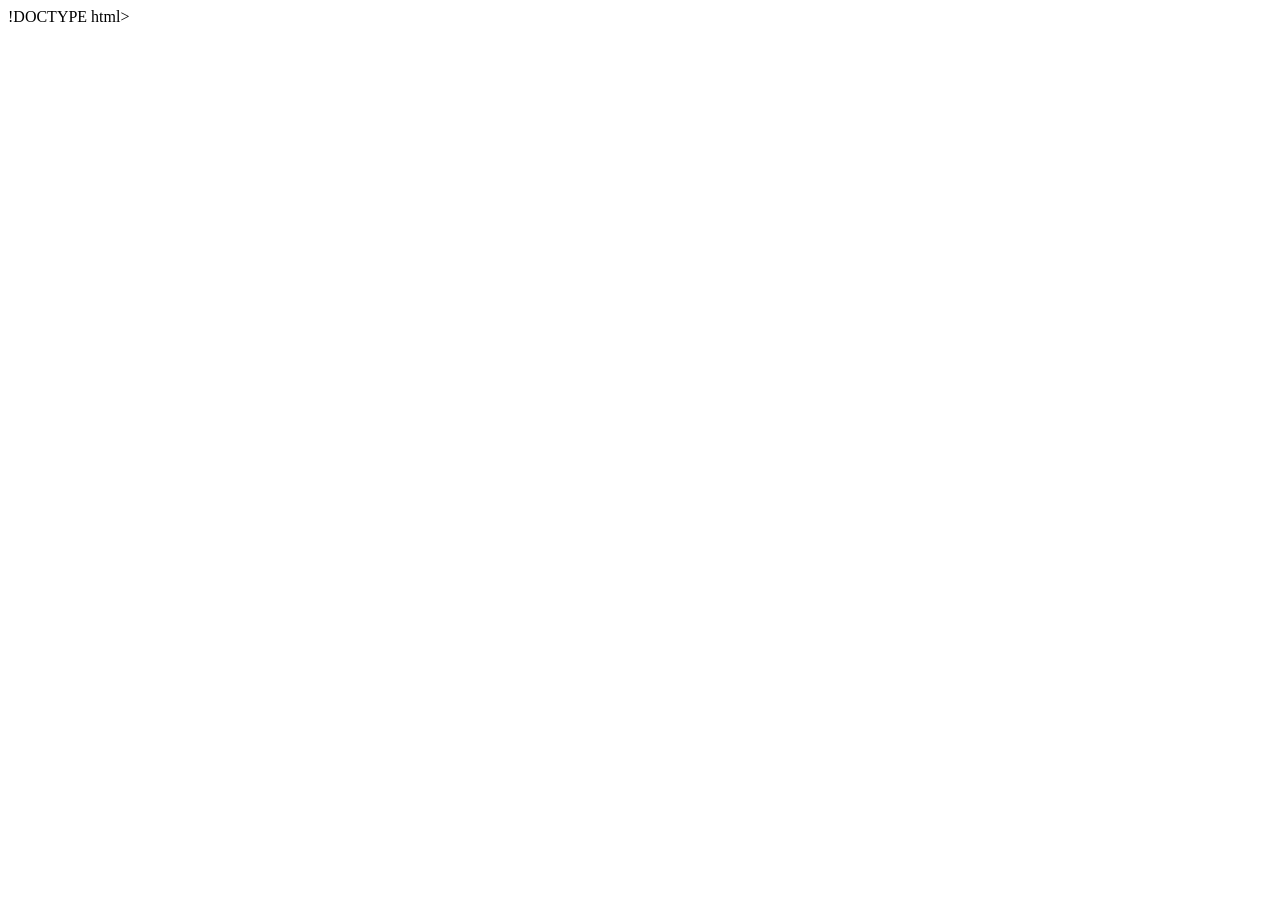
==== Espacio 1.html @ 91661273 "hp1" ====
!DOCTYPE html>
<html lang="en">
<head>
    <meta charset="UTF-8">
    <meta name="viewport" content="width=device-width, initial-scale=1.0">
    <title>El milagroso recorrido virtual</title>
    <link rel="stylesheet" href="estilo1.css"
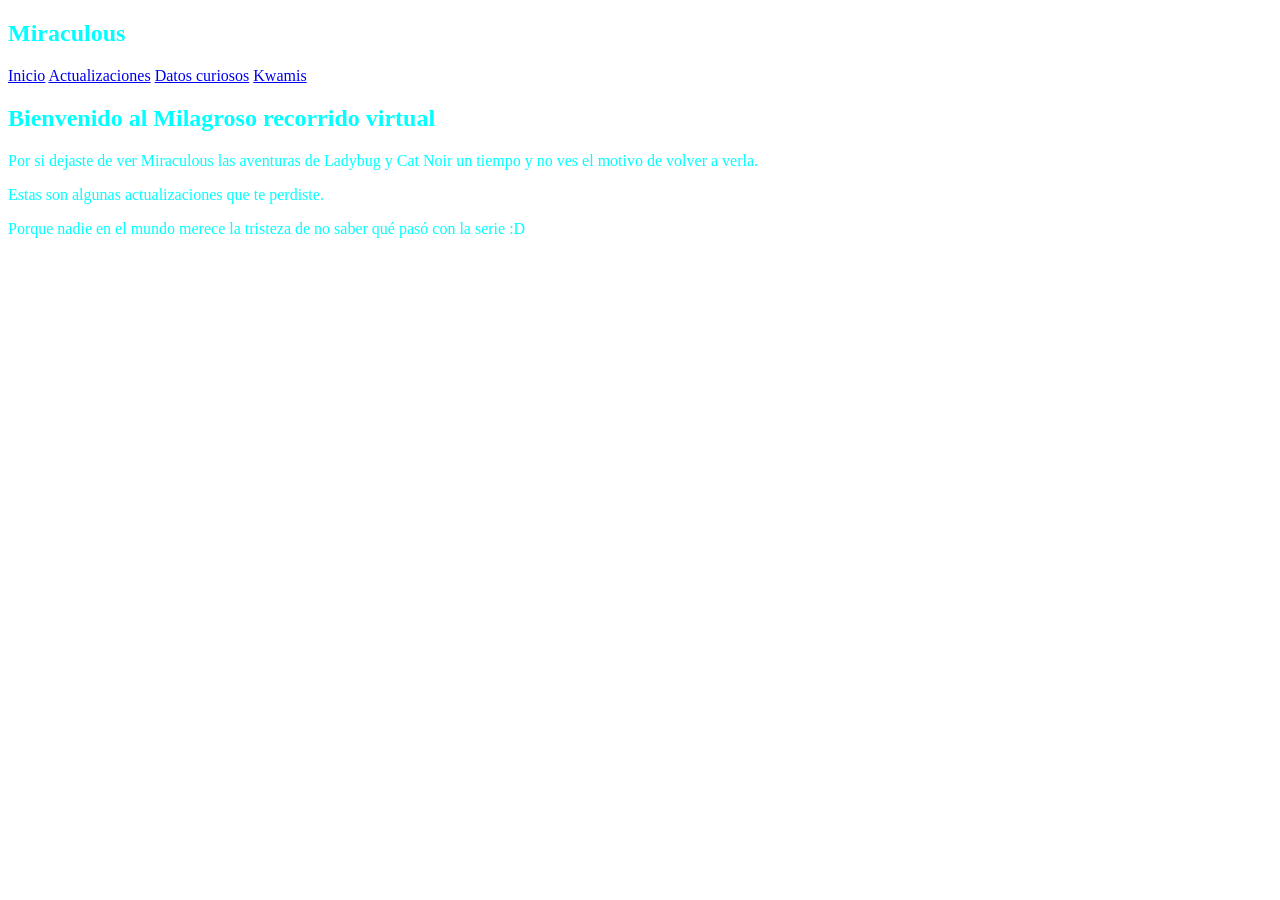
==== commit 962c3acd: "ii,.i.oi." ====
--- a/Espacio 1.html
+++ b/Espacio 1.html
@@ -1,7 +1,37 @@
-!DOCTYPE html>
-<html lang="en">
+
+<!DOCTYPE html>
+<html lang="es">
 <head>
     <meta charset="UTF-8">
     <meta name="viewport" content="width=device-width, initial-scale=1.0">
-    <title>El milagroso recorrido virtual</title>
-    <link rel="stylesheet" href="estilo1.css"+    <title>Actualizaciones</title>
+    <link rel="stylesheet" href="estilo1.css">
+</head>
+
+<body>
+    <header>
+        <nav>
+            <h1>Miraculous</h1>
+            <div>
+                <a href="index.html">Inicio</a>
+                <a href="Espacio 1.html">Actualizaciones</a>
+                <a href="Espacio 2.html">Datos curiosos</a>
+                <a href="Espacio 3.html">Kwamis</a>
+            </div>
+        </nav>
+    </header>
+
+    <h2>Bienvenido al Milagroso recorrido virtual</h2>
+
+    <div>
+        <p>Por si dejaste de ver Miraculous las aventuras de Ladybug y Cat Noir un tiempo y no ves el motivo de volver a verla.</p>
+
+        <p>Estas son algunas actualizaciones que te perdiste.</p>
+
+        <div>
+        </div>
+
+        <p>Porque nadie en el mundo merece la tristeza de no saber qué pasó con la serie :D</p>
+    </div>
+</body>
+</html>
--- a/estilo1.css
+++ b/estilo1.css
@@ -0,0 +1,3 @@
+body {
+    color:aqua
+}
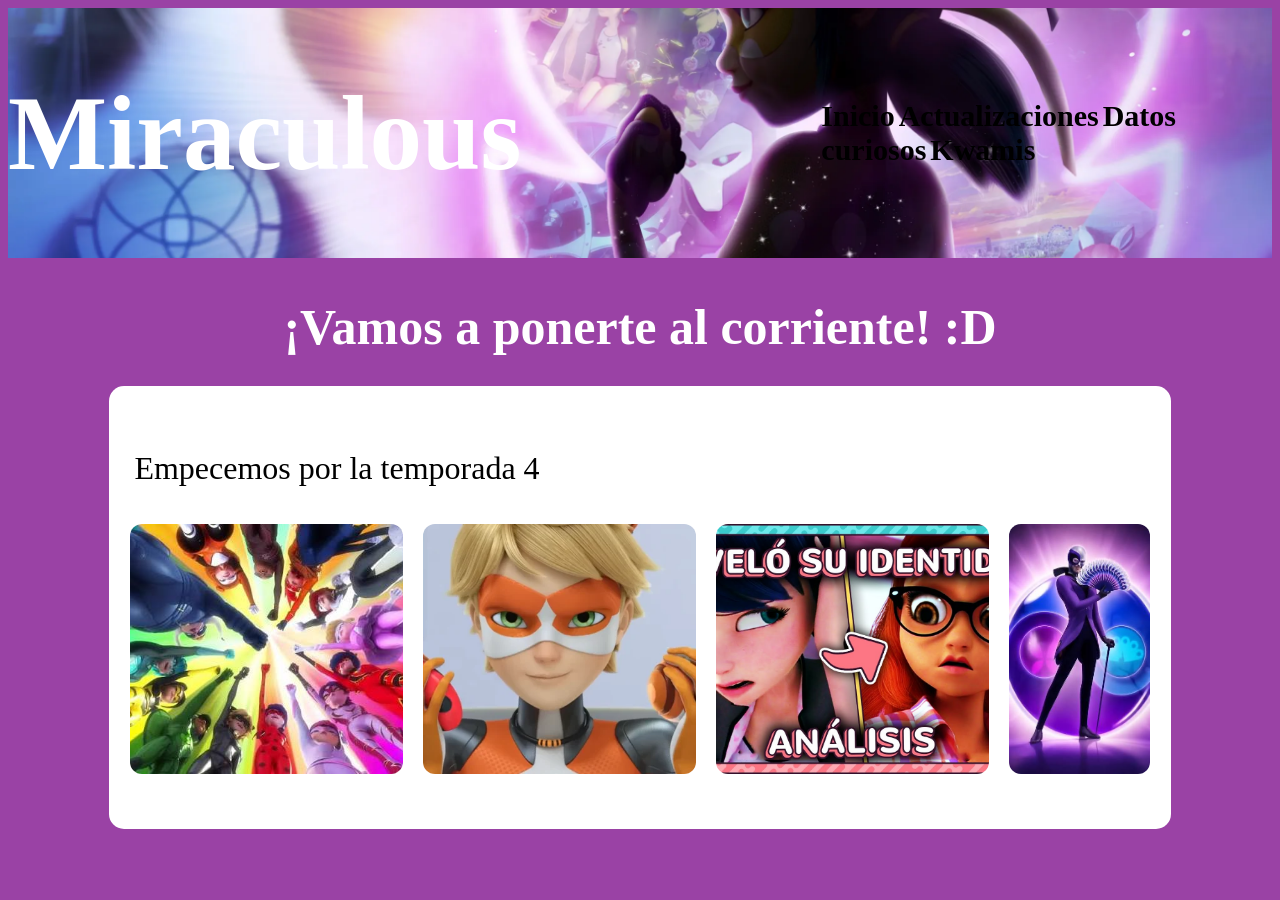
==== commit 5f21cd0d: "AVANZAMOS CARAJOOO" ====
--- a/Espacio 1.html
+++ b/Espacio 1.html
@@ -1,37 +1,41 @@
-
 <!DOCTYPE html>
-<html lang="es">
+<html lang="en">
 <head>
     <meta charset="UTF-8">
     <meta name="viewport" content="width=device-width, initial-scale=1.0">
-    <title>Actualizaciones</title>
-    <link rel="stylesheet" href="estilo1.css">
+    <title>Document</title>
+    <link rel="stylesheet" href="actualizacion.css">
 </head>
+<header>
+    <nav>
+        <h1>Miraculous</h1>
+        <div>
+            <a href="index.html">Inicio</a>
+            <a href="Espacio 1.html">Actualizaciones</a>
+            <a href="Espacio 2.html">Datos curiosos</a>
+            <a href="Espacio 3.html">Kwamis</a>
+        </div>
+    </nav>
 
+</header>
 <body>
-    <header>
-        <nav>
-            <h1>Miraculous</h1>
-            <div>
-                <a href="index.html">Inicio</a>
-                <a href="Espacio 1.html">Actualizaciones</a>
-                <a href="Espacio 2.html">Datos curiosos</a>
-                <a href="Espacio 3.html">Kwamis</a>
-            </div>
-        </nav>
-    </header>
+    <h2 class="titulo-principal">¡Vamos a ponerte al corriente! :D</h2>
+    <div>
+        
+<div class="contenido-actualizaciones">
+    <p>Empecemos por la temporada 4</p>
+    
+<div class="fila-imagenes">
+    <img src="images (2).jfif"alt="Imagen de Miraculous">
+    <img src="lets-talk-about-félix-v0-u90cqjz606of1.webp" alt="Imagen de Miraculous">
+    <img src="maxresdefault.jpg" alt="Imagen de Miraculous">
+    <img src="images (3).jfif" alt="Imagen de Miraculous">
 
-    <h2>Bienvenido al Milagroso recorrido virtual</h2>
+</div>
 
-    <div>
-        <p>Por si dejaste de ver Miraculous las aventuras de Ladybug y Cat Noir un tiempo y no ves el motivo de volver a verla.</p>
-
-        <p>Estas son algunas actualizaciones que te perdiste.</p>
-
-        <div>
-        </div>
-
-        <p>Porque nadie en el mundo merece la tristeza de no saber qué pasó con la serie :D</p>
-    </div>
 </body>
 </html>
+<body>
+    
+</body>
+</html>
--- a/actualizacion.css
+++ b/actualizacion.css
@@ -0,0 +1,85 @@
+{
+    padding:0;
+    margin: 0;
+    box-sizing:border-box;
+    font-family: "Praise", cursive;
+  font-weight: 600;
+  font-style: normal;
+}
+body {
+background-color:#902f9ce7;
+}
+
+header {
+    background-image:url(compose.webp);
+    height:250px;
+    background-position: center;
+    background-size:cover;
+    display: flex;
+    justify-content:end;
+    align-items: center;
+}
+nav {
+    display: flex;
+    justify-content: center;
+    align-items: center;
+    gap: 300px;
+}
+
+h1 {
+    font-size:105px;
+    color:white 
+}
+
+a {
+    text-decoration:none;
+    color:black;
+    font-size:30px;
+    font-weight: bold;
+    border-bottom: 2px solit transparent;
+}
+a:hover {
+    border-bottom:2px solid black;
+    solid: white;
+}
+
+.titulo-principal {
+    font-family: font-family: "impact" SIZE=9
+  font-weight: 400;
+  font-style: normal;
+    text-align: center;
+    font-size: 50px;
+    color: white;
+    margin-top: 40px;
+    margin-bottom: 30px;
+}
+
+.contenido-actualizaciones {
+    background-color: white;
+    color: black;
+    width: 80%;
+    margin: 30px auto;
+    padding: 25px;
+    border-radius: 15px;
+}
+
+.contenido-actualizaciones p {
+    font-size:32px;
+    margin-bottom: 20px;
+    line-height: 1.6;
+}
+.fila-imagenes {
+    display: flex;
+    justify-content: center;
+    align-items: center;
+    gap: 20px;
+    width: 90%;
+    margin: 30px auto;
+}
+
+.fila-imagenes img {
+    width: 30%;
+    height: 250px;
+    object-fit: cover;
+    border-radius: 12px;
+}
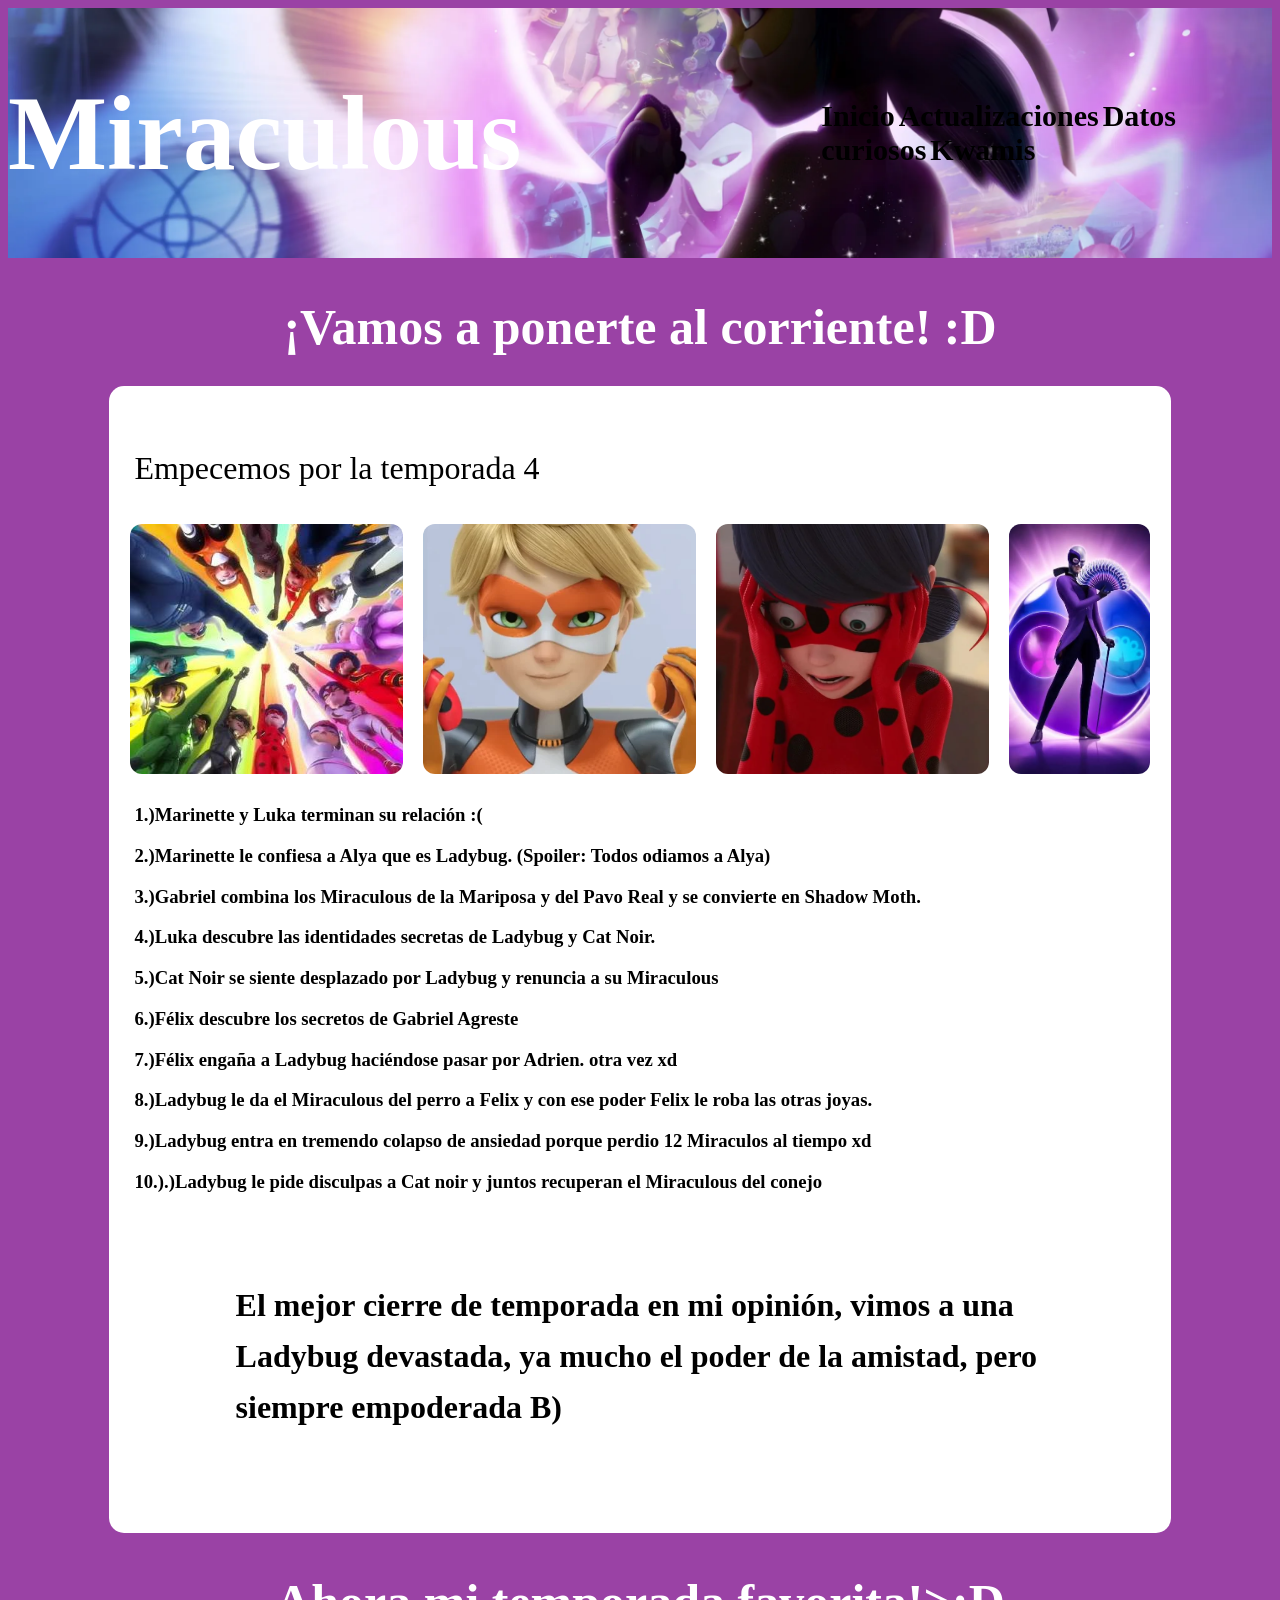
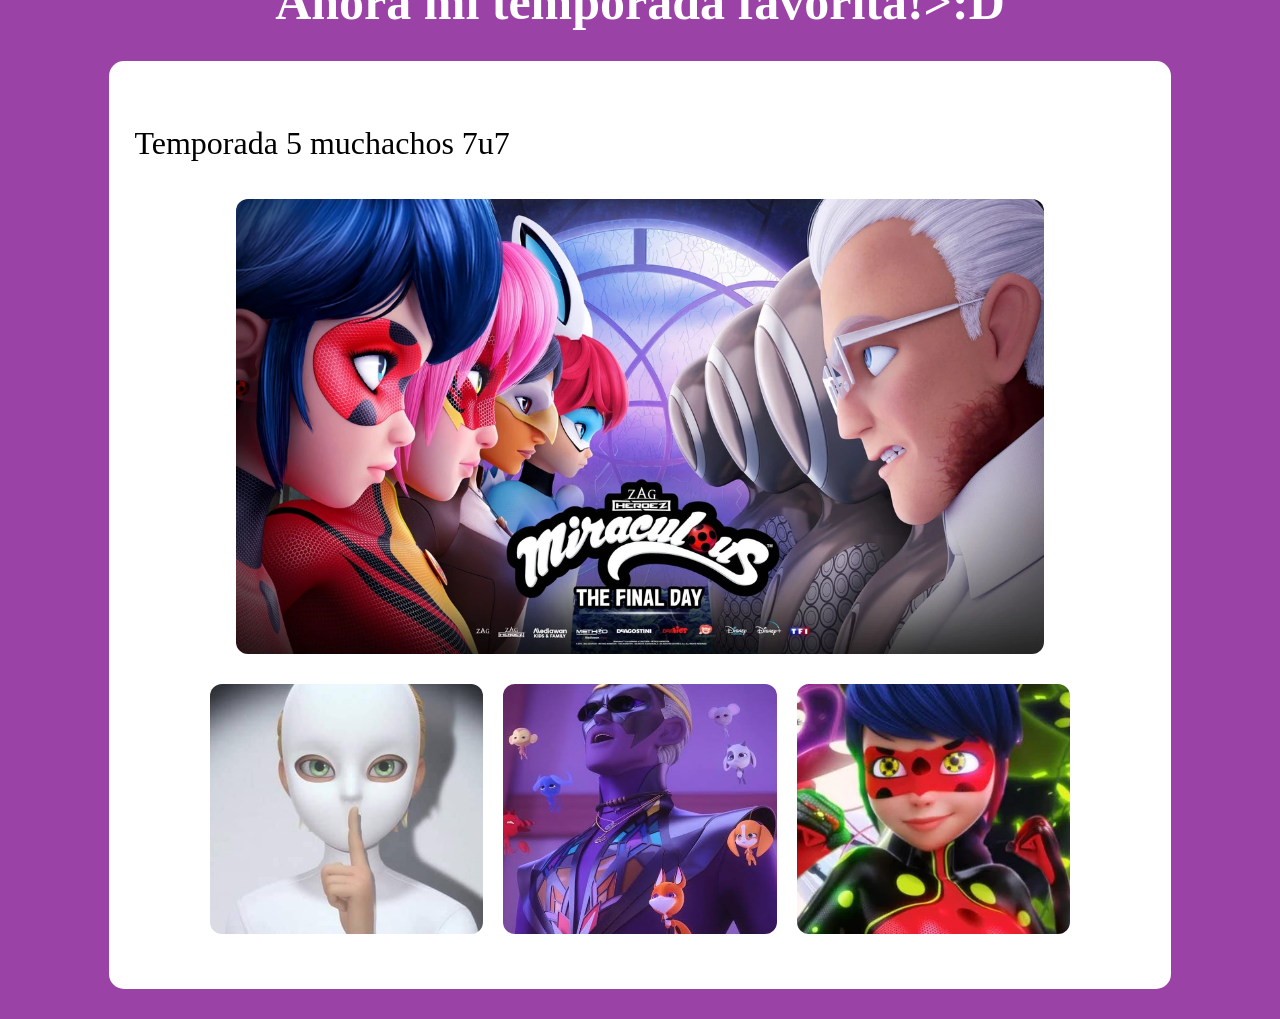
==== commit d8950923: "vamooooooooos" ====
--- a/Espacio 1.html
+++ b/Espacio 1.html
@@ -28,10 +28,52 @@
 <div class="fila-imagenes">
     <img src="images (2).jfif"alt="Imagen de Miraculous">
     <img src="lets-talk-about-félix-v0-u90cqjz606of1.webp" alt="Imagen de Miraculous">
-    <img src="maxresdefault.jpg" alt="Imagen de Miraculous">
+    <img src="omg-season-4-final-is-so-good-such-a-good-plot-twist-v0-hmz88cntu6vg1.webp" alt="Imagen de Miraculous">
     <img src="images (3).jfif" alt="Imagen de Miraculous">
+</div>
 
+ <h3 class=l">1.)Marinette y Luka terminan su relación :(
+ <h3 class=l">2.)Marinette le confiesa a Alya que es Ladybug.  (Spoiler: Todos odiamos a Alya)</h3>
+    <h3 class=l">3.)Gabriel combina los Miraculous de la Mariposa y del Pavo Real y se convierte en Shadow Moth.</h3>
+        <h3 class=l">4.)Luka descubre las identidades secretas de Ladybug y Cat Noir.</h3>
+            <h3 class=l">5.)Cat Noir se siente desplazado por Ladybug y renuncia a su Miraculous </h3>
+                <h3 class=l">6.)Félix descubre los secretos de Gabriel Agreste 
+                    <h3 class=l">7.)Félix engaña a Ladybug haciéndose pasar por Adrien. otra vez xd
+                        <h3 class=l">8.)Ladybug le da el Miraculous del perro a Felix y con ese poder Felix le roba las otras joyas.
+                            <h3 class=l">9.)Ladybug entra en tremendo colapso de ansiedad porque perdio 12 Miraculos al tiempo xd
+                                <h3 class=l">10.).)Ladybug le pide disculpas a Cat noir y juntos recuperan el Miraculous del conejo
+                                
+    <div>
 </div>
+        
+<div class="contenido-actualizaciones">
+    <p>
+        El mejor cierre de temporada en mi opinión, vimos a una Ladybug devastada, ya mucho el poder de la amistad, pero siempre empoderada B)
+    </p>
+    </div>
+    </div>
+   
+    
+
+
+     <h2 class="titulo-principal">Ahora mi temporada favorita!>:D </h2>
+    <div>
+        
+<div class="contenido-actualizaciones">
+    <p>Temporada 5 muchachos 7u7 </p>
+    
+<div class="fila-imagenes1">
+    <img src="The_Final_Day_English_poster.webp"alt="Imagen de Miraculous">
+    
+</div>
+
+<div class="fila-imagenes">
+    <img src="images (5).jfif"alt="Imagen de Miraculous">
+<img src="images (4).jfif" alt="Imagen de Miraculous">
+    <img src="how-would-you-make-bug-noir-work-in-a-season-5-finale-where-v0-7hfzsbdxkpmf1.webp" alt="Imagen de Miraculous">
+    <img sr="ima
+
+    </div>
 
 </body>
 </html>
--- a/actualizacion.css
+++ b/actualizacion.css
@@ -82,4 +82,18 @@
     height: 250px;
     object-fit: cover;
     border-radius: 12px;
+}
+.fila-imagenes1{
+    display: flex;
+    justify-content: center;
+    align-items: center;
+    gap: 20px;
+    width: 80%;
+    margin: 30px auto;
+}
+.fila-imagenes1 img {
+    width: 100%;
+    height: auto;
+    object-fit: cover;
+    border-radius: 12px;
 }
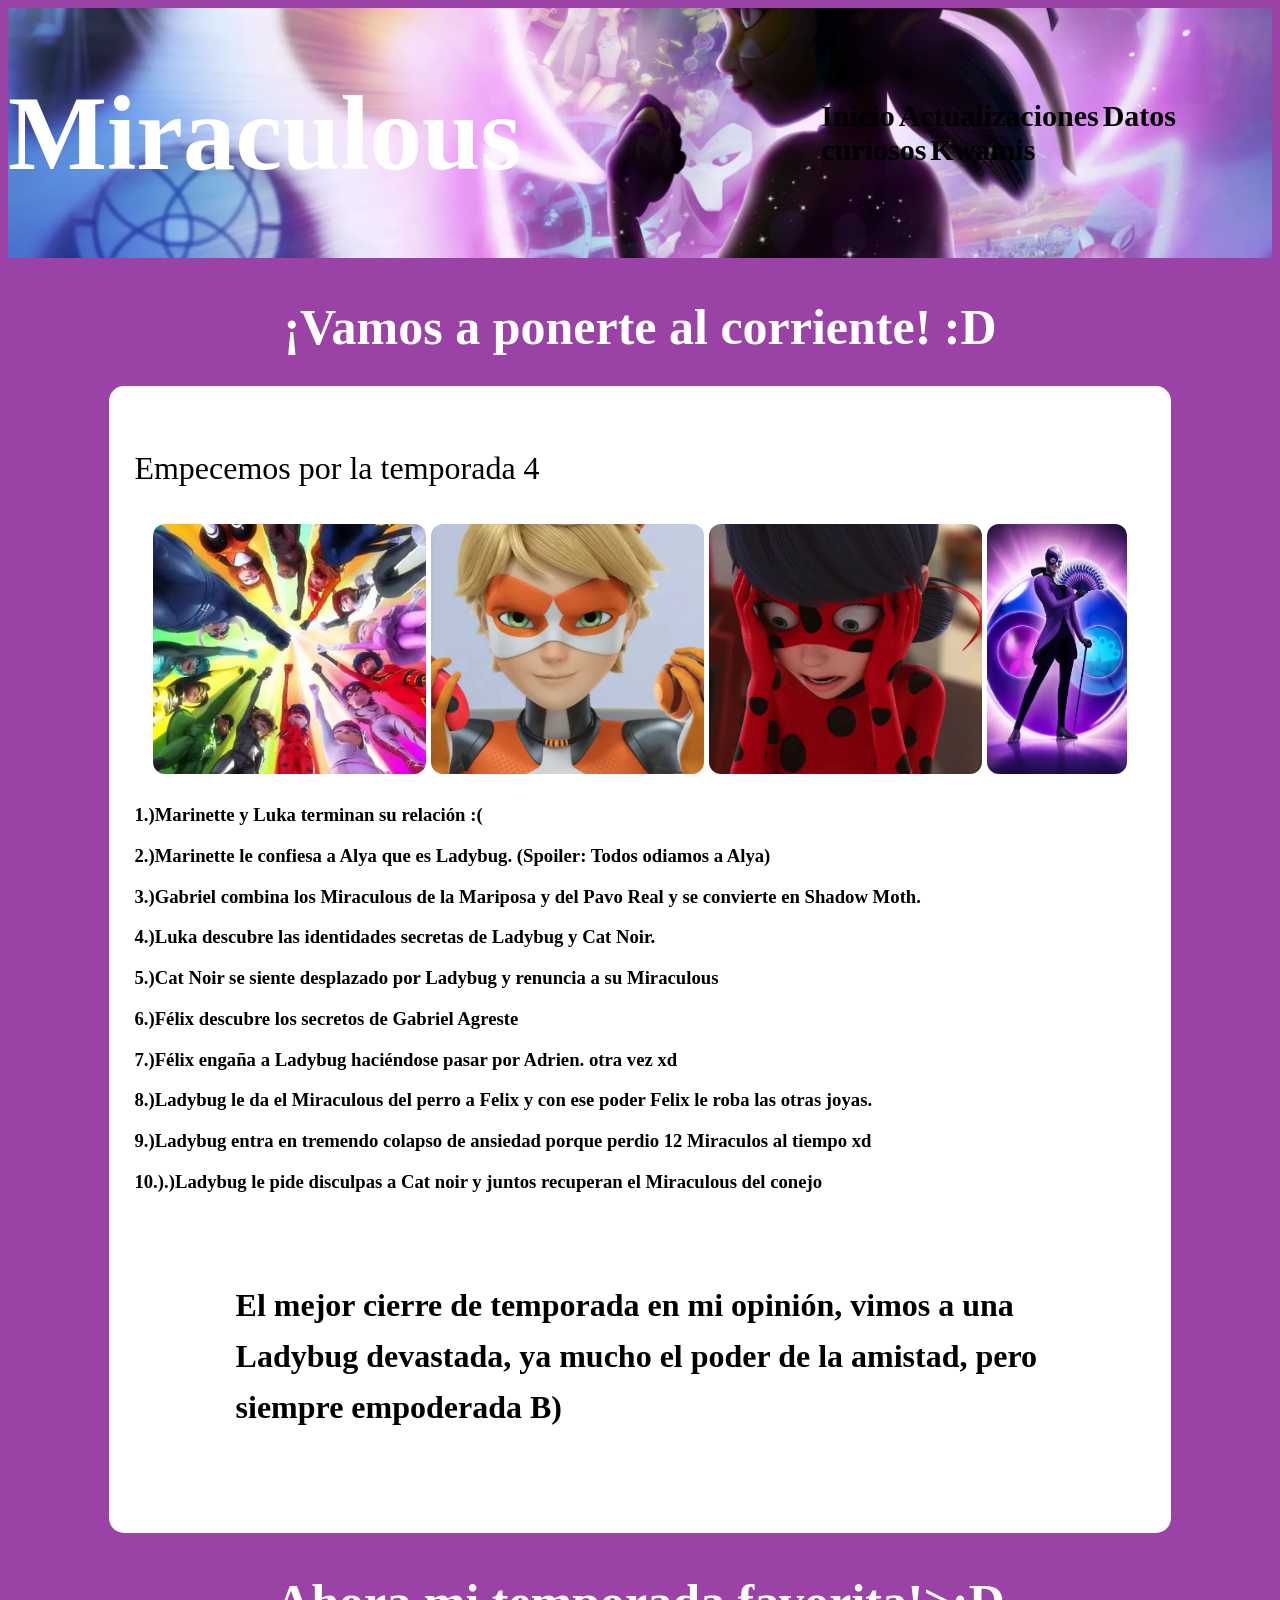
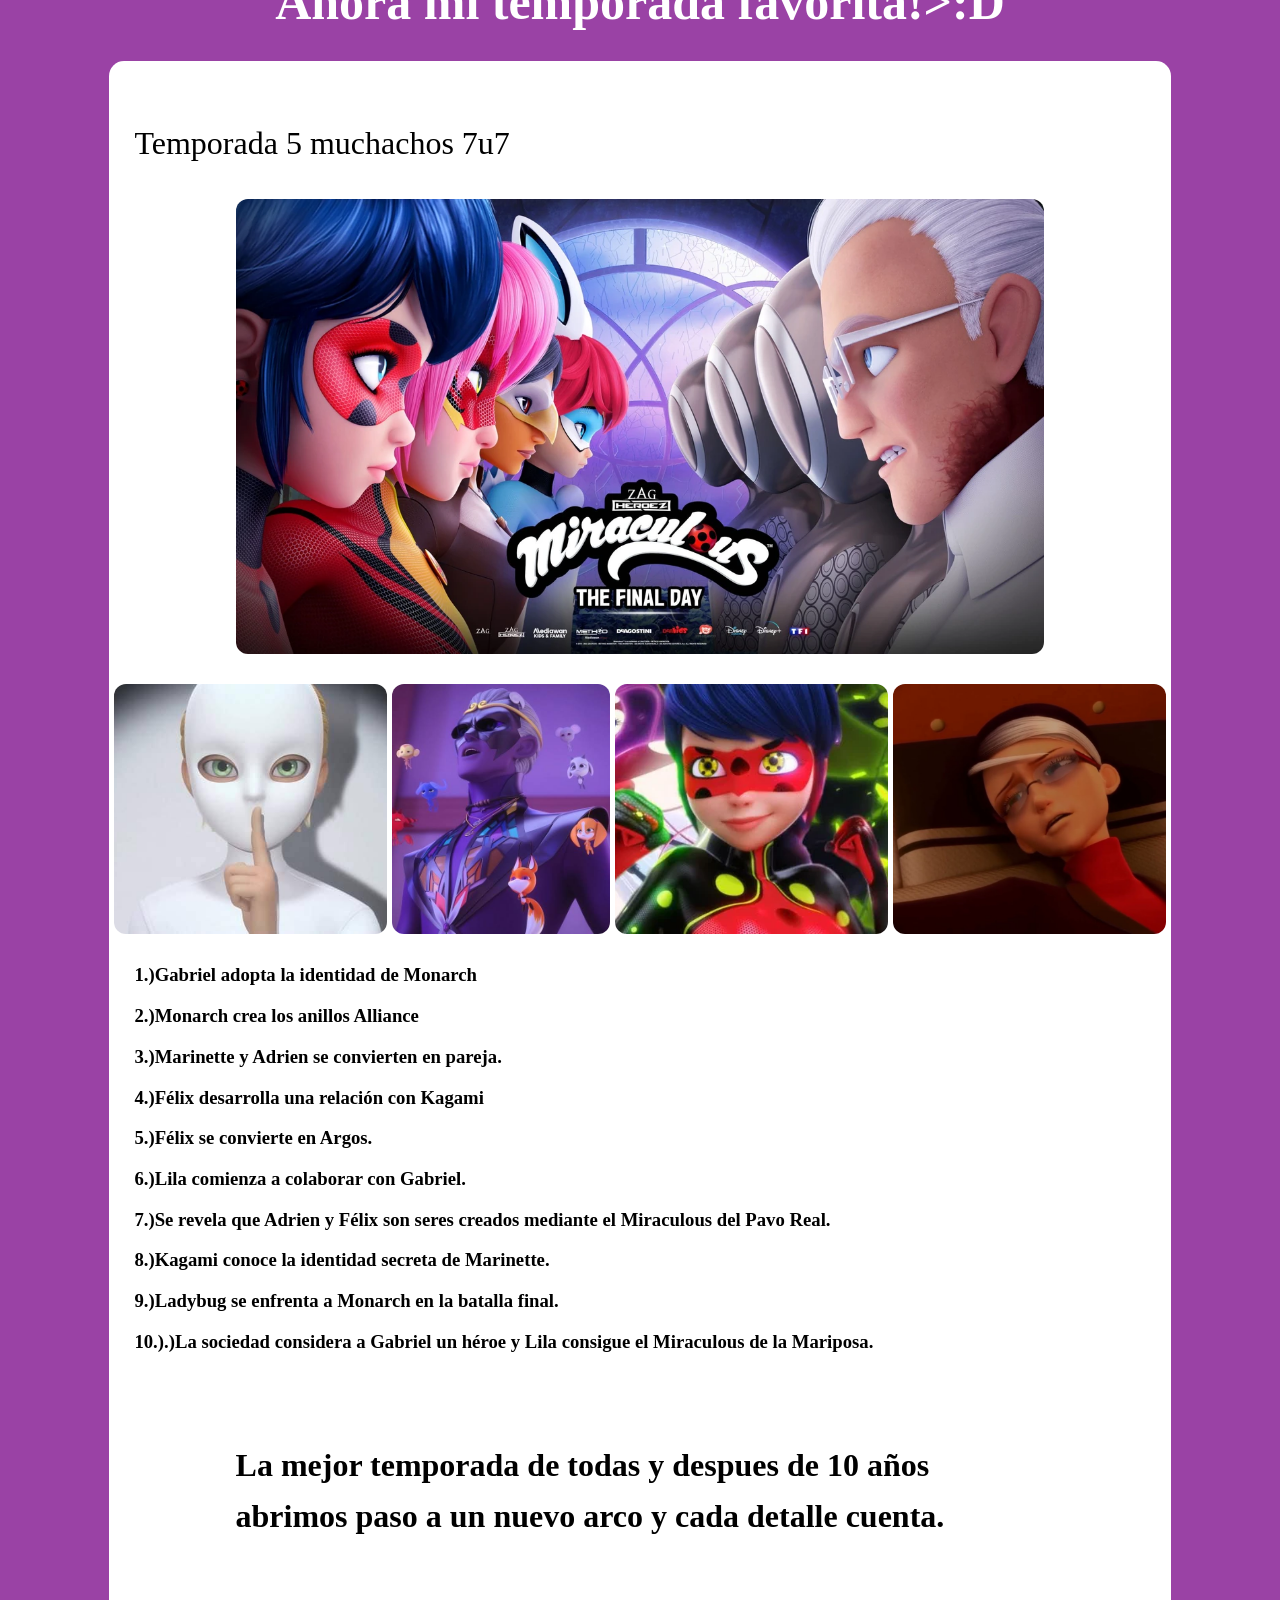
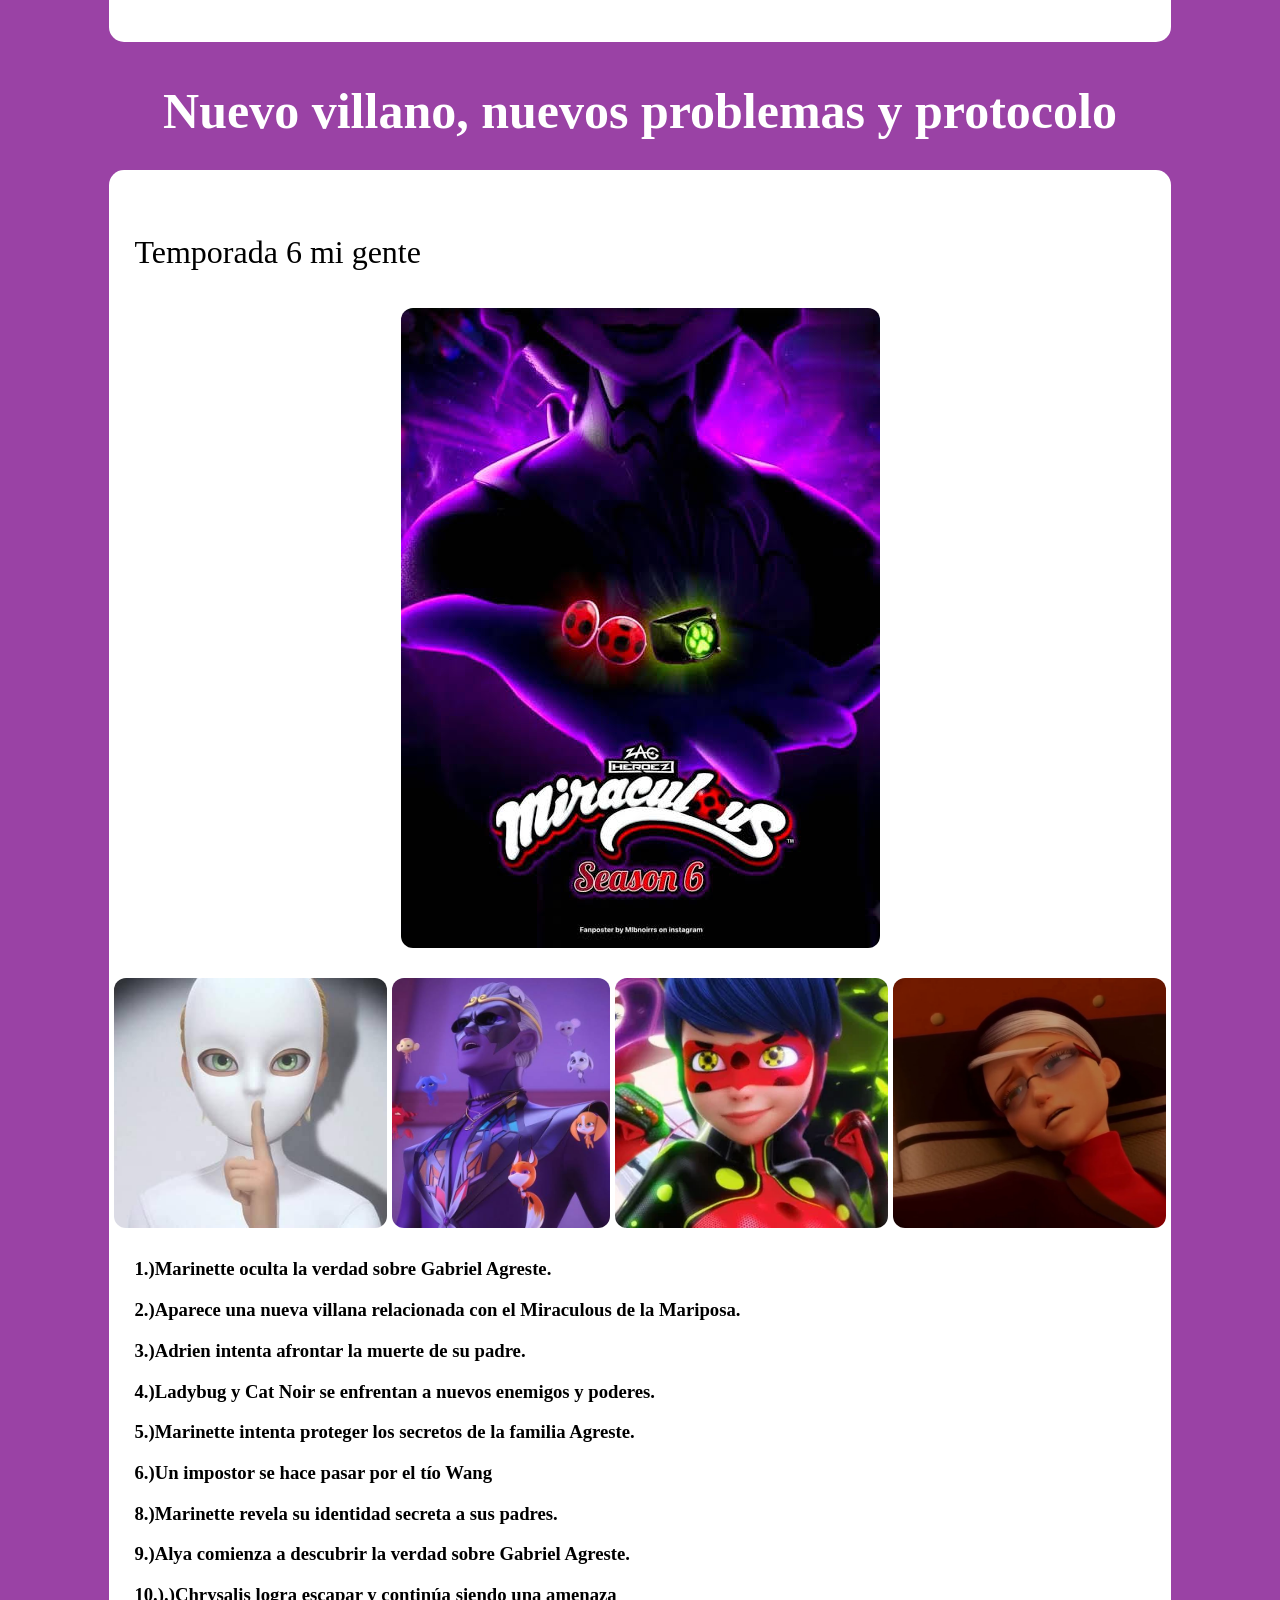
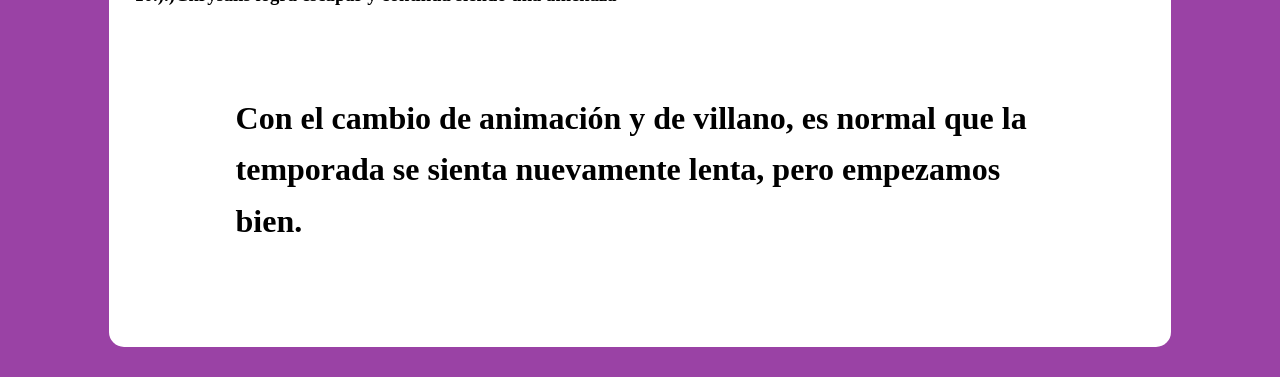
==== commit 5831cc18: "seguimos on fire" ====
--- a/Espacio 1.html
+++ b/Espacio 1.html
@@ -71,13 +71,68 @@
     <img src="images (5).jfif"alt="Imagen de Miraculous">
 <img src="images (4).jfif" alt="Imagen de Miraculous">
     <img src="how-would-you-make-bug-noir-work-in-a-season-5-finale-where-v0-7hfzsbdxkpmf1.webp" alt="Imagen de Miraculous">
-    <img sr="ima
+    <img src="maxresdefault (1).jpg"  alt="Imagen de Miraculous">
 
     </div>
 
-</body>
-</html>
-<body>
+     <h3 class=l">1.)Gabriel adopta la identidad de Monarch
+ <h3 class=l">2.)Monarch crea los anillos Alliance </h3>
+    <h3 class=l">3.)Marinette y Adrien se convierten en pareja.</h3>
+        <h3 class=l">4.)Félix desarrolla una relación con Kagami</h3>
+            <h3 class=l">5.)Félix se convierte en Argos. </h3>
+                <h3 class=l">6.)Lila comienza a colaborar con Gabriel.
+                    <h3 class=l">7.)Se revela que Adrien y Félix son seres creados mediante el Miraculous del Pavo Real.
+                        <h3 class=l">8.)Kagami conoce la identidad secreta de Marinette.
+                            <h3 class=l">9.)Ladybug se enfrenta a Monarch en la batalla final. 
+                                <h3 class=l">10.).)La sociedad considera a Gabriel un héroe y Lila consigue el Miraculous de la Mariposa.
+    <div>
+        </div>
+        
+<div class="contenido-actualizaciones">
+    <p>
+        La mejor temporada de todas y despues de 10 años abrimos paso a un nuevo arco y cada detalle cuenta.</p>
+    </div>
+</div>
+
+
+    <h2 class="titulo-principal">Nuevo villano, nuevos problemas y protocolo</h2>
+    <div>    
+        
+<div class="contenido-actualizaciones">
+    <p>Temporada 6 mi gente</p>
     
+<div class="fila-imagenes2">
+    <img src="images qaedwrf(8).jfif"alt="Imagen de Miraculous">
+    
+</div>
+
+<div class="fila-imagenes">
+    <img src="images (5).jfif"alt="Imagen de Miraculous">
+<img src="images (4).jfif" alt="Imagen de Miraculous">
+    <img src="how-would-you-make-bug-noir-work-in-a-season-5-finale-where-v0-7hfzsbdxkpmf1.webp" alt="Imagen de Miraculous">
+    <img src="maxresdefault (1).jpg"  alt="Imagen de Miraculous">
+
+    </div>
+
+ <h3 class=l">1.)Marinette oculta la verdad sobre Gabriel Agreste.
+ <h3 class=l">2.)Aparece una nueva villana relacionada con el Miraculous de la Mariposa.
+    <h3 class=l">3.)Adrien intenta afrontar la muerte de su padre.
+        <h3 class=l">4.)Ladybug y Cat Noir se enfrentan a nuevos enemigos y poderes.
+            <h3 class=l">5.)Marinette intenta proteger los secretos de la familia Agreste.
+                <h3 class=l">6.)Un impostor se hace pasar por el tío Wang
+                        <h3 class=l">8.)Marinette revela su identidad secreta a sus padres.
+                            <h3 class=l">9.)Alya comienza a descubrir la verdad sobre Gabriel Agreste.
+                                <h3 class=l">10.).)Chrysalis logra escapar y continúa siendo una amenaza
+                                
+    <div>
+</div>
+<div>
+        </div>
+        
+<div class="contenido-actualizaciones">
+    <p>
+        Con el cambio de animación y de villano, es normal que la temporada se sienta nuevamente lenta, pero empezamos bien.</p>
+
+</div>
 </body>
 </html>
--- a/actualizacion.css
+++ b/actualizacion.css
@@ -72,7 +72,7 @@
     display: flex;
     justify-content: center;
     align-items: center;
-    gap: 20px;
+    gap: 5px;
     width: 90%;
     margin: 30px auto;
 }
@@ -96,4 +96,20 @@
     height: auto;
     object-fit: cover;
     border-radius: 12px;
-}+}
+
+.fila-imagenes2{
+    display: flex;
+    justify-content: center;
+    align-items: center;
+    gap: 20px;
+    width: 80%;
+    margin: 30px auto;
+}
+.fila-imagenes2 img {
+    width: auto;
+    height: 90%
+    object-fit: cover;
+    border-radius: 12px;
+}
+
